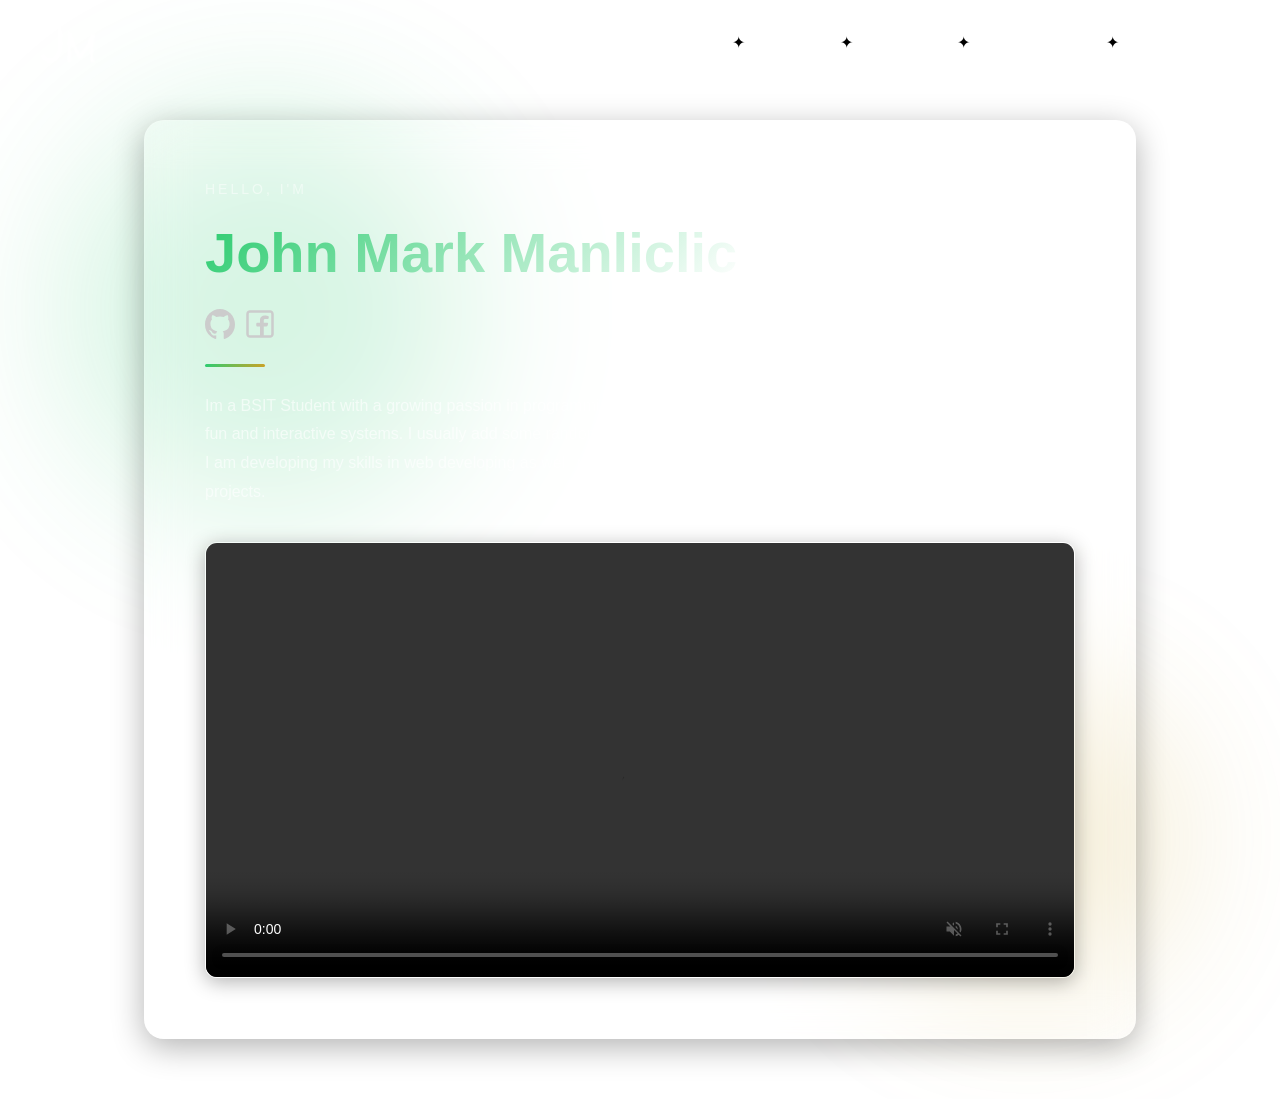
==== index.html @ ce604715 "remove from folders" ====
<!DOCTYPE html>
<html lang="en">
<head>
    <meta charset="UTF-8">
    <meta name="viewport" content="width=device-width, initial-scale=1.0">
    <title>Portfolio</title>
    <link rel="stylesheet" href="style.css">
</head>
<body>
    <div class="video-background">
        <video autoplay muted loop playsinline>
        <source src="../videos/bg.mp4" type="video/mp4">
        </video>
    </div>
    <header>
        <nav class="navbar">
            <a class="logo" href="#"><img class="img-logo" src="../images/JM-white.png" alt="JM-white"></a>

            <input type="checkbox" id="navToggle" class="nav-toggle" />
            
            <label for="navToggle" class="burger" aria-label="Toggle navigation">
                <span></span><span></span><span></span>
            </label>

            <ul class="menu">
                <li><a href="index.html">Home</a></li>
                <li><a href="skills.html">Skills</a></li>
                <li><a href="projects.html">Projects</a></li>
                <li><a href="experience.html">Experience</a></li>
            </ul>
        </nav>
    </header>

    <div id="home">
        <div class="card">
            <span class="opening">Hello, I'm</span>
            <h2 id="typing">John Mark Manliclic</h2>
            <div class="social-icons">
                <a class="social-icon" href="https://github.com/LuPinssss" target="_blank"><svg viewBox="0 0 20 20" version="1.1" xmlns="http://www.w3.org/2000/svg" xmlns:xlink="http://www.w3.org/1999/xlink" fill="#000000"><g id="SVGRepo_bgCarrier" stroke-width="0"></g><g id="SVGRepo_tracerCarrier" stroke-linecap="round" stroke-linejoin="round"></g><g id="SVGRepo_iconCarrier"> <title>github [#142]</title> <desc>Created with Sketch.</desc> <defs> </defs> <g id="Page-1" stroke="none" stroke-width="1" fill="none" fill-rule="evenodd"> <g id="Dribbble-Light-Preview" transform="translate(-140.000000, -7559.000000)" fill="#cccccc"> <g id="icons" transform="translate(56.000000, 160.000000)"> <path d="M94,7399 C99.523,7399 104,7403.59 104,7409.253 C104,7413.782 101.138,7417.624 97.167,7418.981 C96.66,7419.082 96.48,7418.762 96.48,7418.489 C96.48,7418.151 96.492,7417.047 96.492,7415.675 C96.492,7414.719 96.172,7414.095 95.813,7413.777 C98.04,7413.523 100.38,7412.656 100.38,7408.718 C100.38,7407.598 99.992,7406.684 99.35,7405.966 C99.454,7405.707 99.797,7404.664 99.252,7403.252 C99.252,7403.252 98.414,7402.977 96.505,7404.303 C95.706,7404.076 94.85,7403.962 94,7403.958 C93.15,7403.962 92.295,7404.076 91.497,7404.303 C89.586,7402.977 88.746,7403.252 88.746,7403.252 C88.203,7404.664 88.546,7405.707 88.649,7405.966 C88.01,7406.684 87.619,7407.598 87.619,7408.718 C87.619,7412.646 89.954,7413.526 92.175,7413.785 C91.889,7414.041 91.63,7414.493 91.54,7415.156 C90.97,7415.418 89.522,7415.871 88.63,7414.304 C88.63,7414.304 88.101,7413.319 87.097,7413.247 C87.097,7413.247 86.122,7413.234 87.029,7413.87 C87.029,7413.87 87.684,7414.185 88.139,7415.37 C88.139,7415.37 88.726,7417.2 91.508,7416.58 C91.513,7417.437 91.522,7418.245 91.522,7418.489 C91.522,7418.76 91.338,7419.077 90.839,7418.982 C86.865,7417.627 84,7413.783 84,7409.253 C84,7403.59 88.478,7399 94,7399" id="github-[#142]"> </path> </g> </g> </g> </g></svg></a>
                <a id="fb" class="social-icon" href="https://www.facebook.com/johnmark.manliclic/" target="_blank"><svg viewBox="0 0 24 24" fill="none" xmlns="http://www.w3.org/2000/svg"><g id="SVGRepo_bgCarrier" stroke-width="0"></g><g id="SVGRepo_tracerCarrier" stroke-linecap="round" stroke-linejoin="round"></g><g id="SVGRepo_iconCarrier"> <path fill-rule="evenodd" clip-rule="evenodd" d="M20 1C21.6569 1 23 2.34315 23 4V20C23 21.6569 21.6569 23 20 23H4C2.34315 23 1 21.6569 1 20V4C1 2.34315 2.34315 1 4 1H20ZM20 3C20.5523 3 21 3.44772 21 4V20C21 20.5523 20.5523 21 20 21H15V13.9999H17.0762C17.5066 13.9999 17.8887 13.7245 18.0249 13.3161L18.4679 11.9871C18.6298 11.5014 18.2683 10.9999 17.7564 10.9999H15V8.99992C15 8.49992 15.5 7.99992 16 7.99992H18C18.5523 7.99992 19 7.5522 19 6.99992V6.31393C19 5.99091 18.7937 5.7013 18.4813 5.61887C17.1705 5.27295 16 5.27295 16 5.27295C13.5 5.27295 12 6.99992 12 8.49992V10.9999H10C9.44772 10.9999 9 11.4476 9 11.9999V12.9999C9 13.5522 9.44771 13.9999 10 13.9999H12V21H4C3.44772 21 3 20.5523 3 20V4C3 3.44772 3.44772 3 4 3H20Z" fill="#cccccc"></path> </g></svg></a>
            </div>
                <div class="divider"></div>
            <p>
                Im a BSIT Student with a growing passion in programming and technology. I love creating
                fun and interactive systems. I usually add some random and fun things in existing systems.
                I am developing my skills in web developing as well in graphic designing through random projects.
            </p>
            <video src="../videos/Portfolio.mp4" controls muted></video>
        </div>
    </div>
</body>
<!-- scroll -->
<link rel="stylesheet" href="https://unpkg.com/aos@2.3.1/dist/aos.css" />

<script src="https://unpkg.com/aos@2.3.1/dist/aos.js"></script>

<script>
AOS.init({
    duration: 1000, 
    once: false 
  });
</script>
</html>
---- style.css ----
*{
    box-sizing: border-box;
    font-family: 'Segoe UI', Tahoma, Geneva, Verdana, sans-serif;
    margin: 0;
    padding: 0;
}
:root{
  --hovered: #cccccc;
  --emerald: #2ECC71;
  --soft-gold:#C9A227;
}
html{
  scroll-behavior: smooth;
}
.video-background{
  position: fixed;
  top: 0;
  left: 0;
  width: 100%;
  height: 100%;
  overflow: hidden;
  z-index: -1;
}
.video-background video{
  width: 100%;
  height: 100%;
  object-fit: cover;
}
header{
  position: absolute;
  top: 0;
  left: 0;
  width: 100%;
  z-index: 1000;
}
.navbar{
  display: flex;
  align-items: center;
  justify-content: space-between;
  padding: 15px 40px;
  background: transparent;
  transition: background 0.3s ease;
}
.logo{
  text-decoration: none;
}
.img-logo{
  height: 50px;
  width: auto;
}
.nav-toggle{
  display: none;
}
.menu{
  display: flex;
  list-style: none;
  gap: 35px;
}
.menu li a{
  text-decoration: none;
  color: #ffffff;
  font-family: 'Segoe UI', Tahoma, Geneva, Verdana, sans-serif;
  font-size: 16px;
  font-weight: 500;
  letter-spacing: 1px;
  text-transform: uppercase;
  padding: 8px 0;
  position: relative;
  transition: color 0.3s ease;
}
.menu li a::after{
  content: '';
  position: absolute;
  left: 0;
  bottom: 0;
  width: 0;
  height: 2px;
  background: #ffffff;
  transition: width 0.3s ease;
}
.menu li a:hover::after{
  width: 100%;
}
.menu li a:hover{
  color: var(--hovered);
}
.burger{
  display: none;
  flex-direction: column;
  gap: 5px;
  cursor: pointer;
}
.burger span{
  display: block;
  width: 28px;
  height: 3px;
  background: #ffffff;
  border-radius: 3px;
  transition: all 0.3s ease;
}
#home{
  min-height: 100vh;
  display: flex;
  align-items: center;
  justify-content: center;
  padding: 120px 20px 60px;
  position: relative;
}
#home::before,
#home::after{
  content: '';
  position: absolute;
  border-radius: 50%;
  filter: blur(80px);
  opacity: 0.2;
  z-index: 0;
}
#home::before{
  width: 400px;
  height: 400px;
  background: var(--emerald);
  top: 10%;
  left: 5%;
}
#home::after{
  width: 300px;
  height: 300px;
  background: var(--soft-gold);
  bottom: 10%;
  right: 8%;
}
.card{
  width: 80%;
  max-width: 1000px;
  background: rgba(255, 255, 255, 0.05);
  border: 1px solid rgba(255, 255, 255, 0.1);
  border-radius: 20px;
  backdrop-filter: blur(20px);
  -webkit-backdrop-filter: blur(20px);
  padding: 60px;
  position: relative;
  z-index: 1;
  display: flex;
  flex-direction: column;
  align-items: flex-start;
  gap: 25px;
  box-shadow: 0 8px 32px rgba(0, 0, 0, 0.3);
}
.card .opening{
  font-size: 14px;
  font-weight: 400;
  letter-spacing: 3px;
  text-transform: uppercase;
  color: rgba(255, 255, 255, 0.5);
}
.card h2{
  font-size: clamp(32px, 5vw, 56px);
  font-weight: 700;
  line-height: 1.1;
  background: linear-gradient(135deg, var(--emerald), #ffffff);
  -webkit-background-clip: text;
  -webkit-text-fill-color: transparent;
  background-clip: text;
}
.divider{
  width: 60px;
  height: 3px;
  background: linear-gradient(90deg, var(--emerald), var(--soft-gold));
  border-radius: 2px;
}
.card p{
  font-size: 16px;
  line-height: 1.8;
  color: rgba(255, 255, 255, 0.6);
  max-width: 650px;
}
.card video{
  width: 100%;
  border-radius: 12px;
  margin-top: 10px;
  border: 1px solid rgba(255, 255, 255, 0.08);
  box-shadow: 0 4px 20px rgba(0, 0, 0, 0.3);
}
.social-icon{
  width: 30px;
  height: 30px;
}
.social-icons{
  display: flex;
  gap: 10px;
}

/* skills */
#skills{
  min-height: 100vh;
  display: flex;
  align-items: center;
  justify-content: center;
  padding: 120px 20px 60px;
  position: relative;
}
#skills::before,
#skills::after{
  content: '';
  position: absolute;
  border-radius: 50%;
  filter: blur(80px);
  opacity: 0.3;
  z-index: 0;
}
#skills::before{
  width: 350px;
  height: 350px;
  background: var(--soft-gold);
  top: 15%;
  right: 5%;
}
#skills::after{
  width: 300px;
  height: 300px;
  background: var(--emerald);
  bottom: 10%;
  left: 8%;
}
#skills .card{
  align-items: center;
  text-align: center;
}

#skills .card .opening{
  font-size: 16px;
  letter-spacing: 4px;
}
.icons{
  display: flex;
  flex-wrap: wrap;
  justify-content: center;
  gap: 25px;
  width: 100%;
  margin-top: 10px;
}
.icon-item{
  flex: 0 0 calc(25% - 19px);
  min-width: 160px;
  max-width: 250px;
  display: flex;
  flex-direction: column;
  align-items: center;
  gap: 12px;
  padding: 25px 15px;
  background: rgba(255, 255, 255, 0.04);
  border: 1px solid rgba(255, 255, 255, 0.07);
  border-radius: 18px;
  transition: all 0.4s ease;
  cursor: pointer;
}
.icon-item .img{
  width: 50px;
  height: 50px;
  object-fit: contain;
  filter: grayscale(30%) brightness(0.85);
  transition: all 0.4s ease;
}
.icon-item span{
  font-family: 'Segoe UI', Tahoma, Geneva, Verdana, sans-serif;
  font-size: 12px;
  font-weight: 500;
  letter-spacing: 1.5px;
  text-transform: uppercase;
  color: rgba(255, 255, 255, 0.35);
  transition: color 0.4s ease;
}
.icon-item:hover{
  transform: translateY(-8px);
  background: rgba(255, 255, 255, 0.1);
  border-color: rgba(255, 255, 255, 0.2);
}
.icon-item:hover img{
    filter: grayscale(0%) brightness(1.15);
    transform: scale(1.1);
}
.icon-item:hover span{
    color: rgba(255, 255, 255, 0.85);
}
/* html */
.icon-item:hover #html path{
  fill: #e34c26;
  transition: fill 0.3s ease;
}
.icon-item:has(#html):hover{
  box-shadow:
    0 12px 35px rgba(227, 76, 38, 0.35),
    0 0 50px 12px rgba(240, 101, 41, 0.25);
}
/* CSS */
.icon-item:hover #css path{
  fill: #2965f1;
  transition: fill 0.3s ease;
}
.icon-item:has(#css):hover{
  box-shadow:
    0 12px 35px rgba(41, 101, 241, 0.35),
    0 0 50px 12px rgba(38, 77, 228, 0.25);
}
/* Photoshop */
.icon-item:hover #photoshop path{
  fill: #31a8ff;
  transition: fill 0.3s ease;
}
.icon-item:has(#photoshop):hover{
  box-shadow:
    0 12px 35px rgba(49, 168, 255, 0.35),
    0 0 50px 12px rgba(0, 140, 255, 0.22);
}
/* After Effects */
.icon-item:hover #after-effects path{
  fill: #9999ff;
  transition: fill 0.3s ease;
}
.icon-item:has(#after-effects):hover{
  box-shadow:
    0 12px 35px rgba(153, 153, 255, 0.35),
    0 0 50px 12px rgba(210, 145, 255, 0.22);
}
/* Java */
.icon-item:hover #java path{
  fill: #f89820;
  transition: fill 0.3s ease;
}
.icon-item:has(#java):hover{
  box-shadow:
    0 12px 35px rgba(248, 152, 32, 0.35),
    0 0 50px 12px rgba(83, 130, 161, 0.22);
}
/* Python */
.icon-item:hover #python path{
  fill: #3776ab;
  transition: fill 0.3s ease;
}
.icon-item:has(#python):hover{
  box-shadow:
    0 12px 35px rgba(55, 118, 171, 0.35),
    0 0 50px 12px rgba(255, 212, 59, 0.22);
}
/* C# */
.icon-item:hover #c-sharp path {
  fill: #9b4f96;
  transition: fill 0.3s ease;
}
.icon-item:has(#c-sharp):hover{
  box-shadow:
    0 12px 35px rgba(155, 79, 150, 0.35),
    0 0 50px 12px rgba(104, 33, 122, 0.22);
}

/* projects */
#projects{
  min-height: 100vh;
  display: flex;
  align-items: center;
  justify-content: center;
  padding: 120px 20px 60px;
  position: relative;
}
.project-container{
  display: flex;
  flex-wrap: wrap;
  justify-content: center;
  gap: 20px;
}
.project-cards{
  display: flex;
  flex-direction: column;
  align-items: center;
  flex: 0 1 clamp(800px, 40%, 500px);
  padding: 25px 15px;
  background: rgba(255, 255, 255, 0.04);
  border: 1px solid rgba(255, 255, 255, 0.07);
  border-radius: 18px;
  cursor: pointer;
  gap: 15px;
}
.project-cards h3{
  font-size: 15px;
  font-weight: 300;
  letter-spacing: 3px;
  text-transform: uppercase;
  color: rgba(255, 255, 255, 0.5);
  background: linear-gradient(135deg, var(--emerald), var(--soft-gold));
  -webkit-background-clip: text;
  -webkit-text-fill-color: transparent;
  background-clip: text;
}
.project-cards:hover{
  transform: translateY(-8px);
  background: rgba(255, 255, 255, 0.1);
  border-color: rgba(255, 255, 255, 0.2);
  box-shadow:
    0 12px 35px rgba(46, 204, 113, 0.3),
    0 0 50px 12px rgba(201, 162, 39, 0.2);
}
.project-img{
  max-width: 100%;
  max-height: 300px;
  border-radius: 20px;
  border: 1px solid rgba(255, 255, 255, 0.07);
  box-shadow: 0 8px 32px rgba(0, 0, 0, 0.3);
}
#projects::before,
#projects::after{
  content: '';
  position: absolute;
  border-radius: 50%;
  filter: blur(80px);
  opacity: 0.3;
  z-index: 0;
}
#projects::before{
  width: 350px;
  height: 350px;
  background: var(--soft-gold);
  top: 15%;
  right: 5%;
}
#projects::after{
  width: 300px;
  height: 300px;
  background: var(--emerald);
  bottom: 10%;
  left: 8%;
}
.project-head{
  font-size: 25px;
  font-weight: 600;
  letter-spacing: 3px;
  text-transform: uppercase;
  color: rgba(255, 255, 255, 0.5);
}

/* experience */
#experience{
  min-height: 100vh;
  display: flex;
  align-items: center;
  justify-content: center;
  padding: 120px 20px 60px;
  position: relative;
}
.experience-head{
  font-size: 20px;
  font-weight: 600;
  letter-spacing: 3px;
  text-transform: uppercase;
  color: rgba(255, 255, 255, 0.5);
}
.experience-container h4{
  color: rgba(255, 255, 255, 0.8);
  text-transform: uppercase;
  letter-spacing: 4px;
}
.experience-container ul{
  margin-top: 20px;
  color: rgba(255, 255, 255, 0.8);
  letter-spacing: 2px;
  list-style: none;
}
.experience-container ul li{
  margin-top: 10px;
  margin-bottom: 10px;
}
li::before {
  content: "✦";
  margin-right: 8px;
}

@media (max-width: 768px){
  .burger{
    display: flex;
  }
  .menu{
    position: absolute;
    top: 100%;
    left: 0;
    width: 100%;
    flex-direction: column;
    align-items: center;
    gap: 0;
    background: rgba(0, 0, 0, 0.9);
    backdrop-filter: blur(10px);
    max-height: 0;
    overflow: hidden;
    transition: max-height 0.4s ease;
  }
  .nav-toggle:checked ~ .menu{
    max-height: 400px;
  }
  .menu li{
    width: 100%;
    text-align: center;
  }
  .menu li a{
    display: block;
    padding: 18px 0;
    border-bottom: 1px solid rgba(255, 255, 255, 0.1);
  }
  menu li a::after{
    display: none;
  }
  .menu li a:hover{
    background: rgba(255, 255, 255, 0.05);
  }
.nav-toggle:checked ~ .burger span:nth-child(1){
    transform: translateY(8px) rotate(45deg);
  }
.nav-toggle:checked ~ .burger span:nth-child(2){
    opacity: 0;
  }
.nav-toggle:checked ~ .burger span:nth-child(3){
    transform: translateY(-8px) rotate(-45deg);
  }
  .home-card{
    width: 90%;
    padding: 35px 25px;
  }
  #home::before{
    width: 250px;
    height: 250px;
  }
  #home::after{
    width: 200px;
    height: 200px;
  }
  .icon-item{
    flex: 0 0 calc(50% - 12.5px);
  }
  .icon-item img{
    width: 40px;
    height: 40px;
  }
  .icon-item span{
    font-size: 10px;
  }
  #skills .card{
    width: 90%;
    padding: 35px 25px;
  }
  #skills::before{
    width: 200px;
    height: 200px;
  }
  #skills::after{
    width: 180px;
    height: 180px;
  }
  #projects {
    padding: 80px 15px 40px;
    min-height: auto;
  }
  .project-container{
    gap: 15px;
  }
  .project-cards{
    flex: 1 1 100%;
    padding: 20px 15px;
    gap: 12px;
  }
  .project-head{
    font-size: 18px;
    letter-spacing: 2px;
  }
  .project-cards h3{
    font-size: 13px;
    letter-spacing: 2px;
  }
  .project-img{
    max-height: 200px;
  }
  #projects::before{
    width: 200px;
    height: 200px;
    opacity: 0.2;
  }
  #projects::after{
    width: 180px;
    height: 180px;
    opacity: 0.2;
  }
  .project-cards:hover{
    transform: translateY(-5px);
    box-shadow:
      0 8px 25px rgba(46, 204, 113, 0.25),
      0 0 35px 8px rgba(201, 162, 39, 0.15);
  }
}
@media (min-width: 769px) and (max-width: 1024px){
  .icon-item{
    flex: 0 0 calc(33.333% - 17px);
  }
}
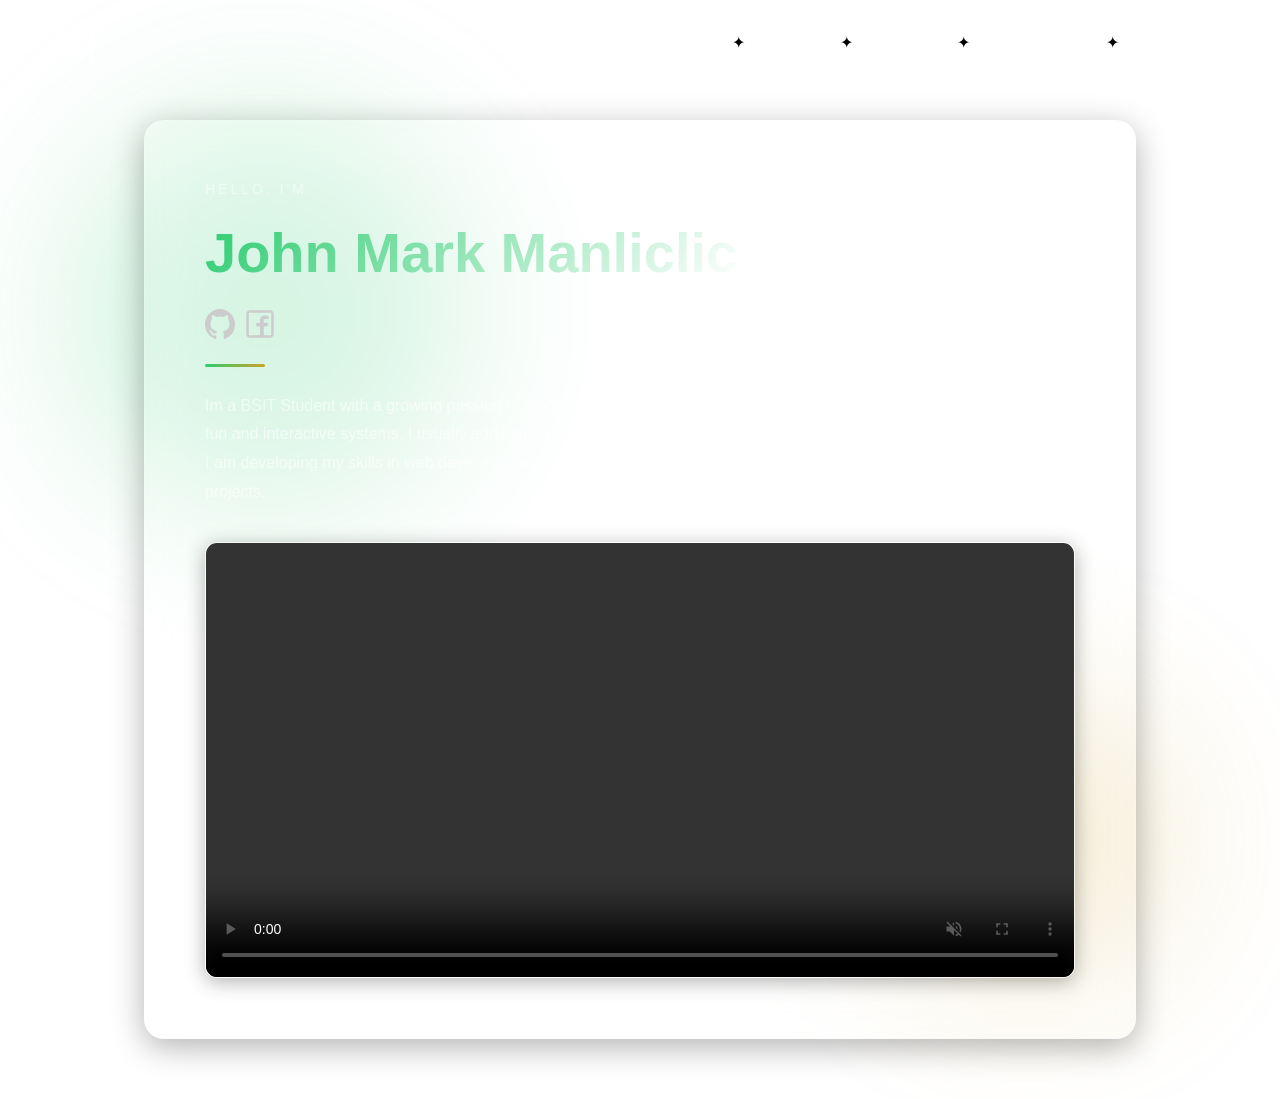
==== commit b944dedb: "fix images and vids" ====
--- a/index.html
+++ b/index.html
@@ -9,12 +9,12 @@
 <body>
     <div class="video-background">
         <video autoplay muted loop playsinline>
-        <source src="../videos/bg.mp4" type="video/mp4">
+        <source src="videos/bg.mp4" type="video/mp4">
         </video>
     </div>
     <header>
         <nav class="navbar">
-            <a class="logo" href="#"><img class="img-logo" src="../images/JM-white.png" alt="JM-white"></a>
+            <a class="logo" href="#"><img class="img-logo" src="images/JM-white.png" alt="JM-white"></a>
 
             <input type="checkbox" id="navToggle" class="nav-toggle" />
             
@@ -45,7 +45,7 @@
                 fun and interactive systems. I usually add some random and fun things in existing systems.
                 I am developing my skills in web developing as well in graphic designing through random projects.
             </p>
-            <video src="../videos/Portfolio.mp4" controls muted></video>
+            <video src="videos/Portfolio.mp4" controls muted></video>
         </div>
     </div>
 </body>
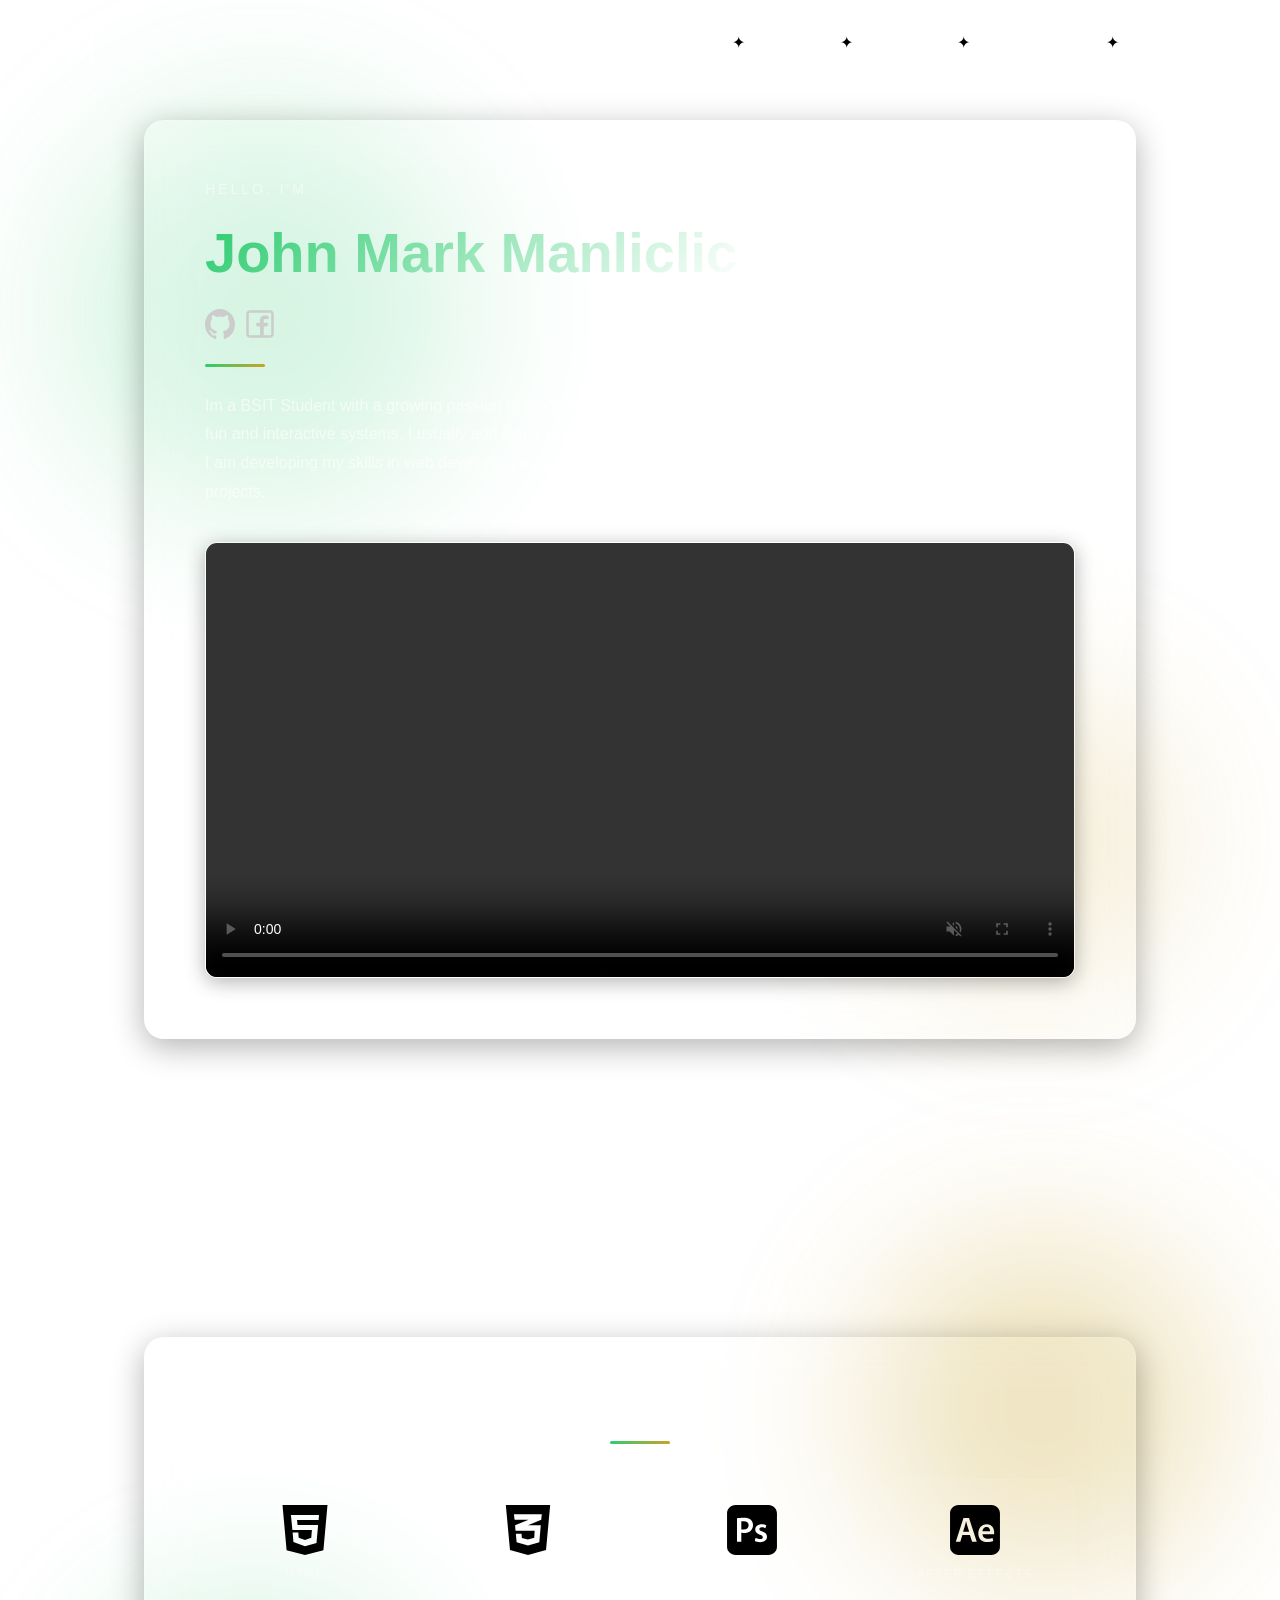
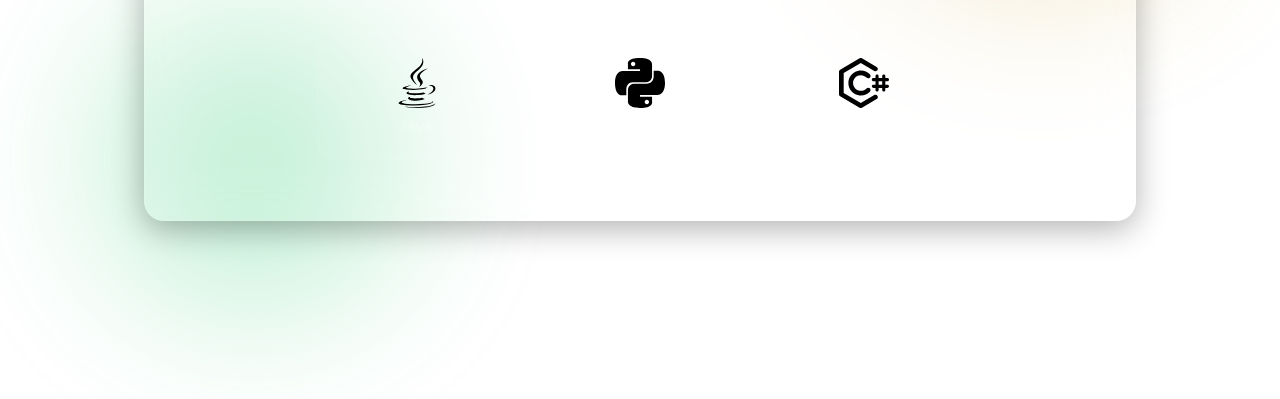
==== commit 082615ca: "change index" ====
--- a/index.html
+++ b/index.html
@@ -48,6 +48,42 @@
             <video src="videos/Portfolio.mp4" controls muted></video>
         </div>
     </div>
+    <div id="skills">
+    <div class="card" data-aos="fade-up-right" data-aos-duration="1500">
+        <span class="opening">My Skills</span>
+        <div class="divider"></div>
+        <div class="icons">
+            <div class="icon-item">
+                <svg id="html" class="img" viewBox="-1 0 20 20" version="1.1" xmlns="http://www.w3.org/2000/svg" xmlns:xlink="http://www.w3.org/1999/xlink" fill="#000000"><g id="SVGRepo_bgCarrier" stroke-width="0"></g><g id="SVGRepo_tracerCarrier" stroke-linecap="round" stroke-linejoin="round"></g><g id="SVGRepo_iconCarrier"> <title>html [#124]</title> <desc>Created with Sketch.</desc> <defs> </defs> <g id="Page-1" stroke="none" stroke-width="1" fill="none" fill-rule="evenodd"> <g id="Dribbble-Light-Preview" transform="translate(-61.000000, -7639.000000)" fill="#000000"> <g id="icons" transform="translate(56.000000, 160.000000)"> <path d="M19.4350881,7485 L19.4279481,7485 L10.8119794,7485 L11.0180201,7487 L19.2300674,7487 C19.109707,7488.752 18.7455658,7492.464 18.6119454,7494.153 L13.99949,7495.451 L13.99949,7495.455 L13.98929,7495.46 L9.37377458,7493.836 L9.05757353,7490 L11.3199411,7490 L11.4800816,7492.063 L13.99337,7493 L13.99949,7493 L16.5086984,7492.1 L16.7667592,7489 L8.95659319,7489 C8.91885306,7488.599 8.43333144,7483.392 8.34867116,7483 L19.6370488,7483 C19.5738086,7483.66 19.5095484,7484.338 19.4350881,7485 L19.4350881,7485 Z M5,7479 L6.63812546,7497.148 L13.98929,7499 L21.3598345,7497.111 L23,7479 L5,7479 Z" id="html-[#124]"> </path> </g> </g> </g> </g></svg>
+                <span>HTML</span>
+            </div>
+            <div class="icon-item">
+                <svg id="css" class="img" fill="#000000" version="1.1" xmlns="http://www.w3.org/2000/svg" xmlns:xlink="http://www.w3.org/1999/xlink" viewBox="0 0 512 512" enable-background="new 0 0 512 512" xml:space="preserve"><g id="SVGRepo_bgCarrier" stroke-width="0"></g><g id="SVGRepo_tracerCarrier" stroke-linecap="round" stroke-linejoin="round"></g><g id="SVGRepo_iconCarrier"> <g id="c133de6af664cd4f011a55de6b001b19"> <path display="inline" d="M483.111,0.501l-42.59,461.314l-184.524,49.684L71.47,461.815L28.889,0.501H483.111z M397.29,94.302 H255.831H111.866l6.885,55.708h137.08h7.7l-7.7,3.205l-132.07,55.006l4.38,54.453l127.69,0.414l68.438,0.217l-4.381,72.606 l-64.058,18.035v-0.057l-0.525,0.146l-61.864-15.617l-3.754-45.07h-0.205H132.1h-0.202l7.511,87.007l116.423,34.429v-0.062 l0.21,0.062l115.799-33.802l15.021-172.761h-131.03h-0.323l0.323-0.14l135.83-58.071L397.29,94.302z"> </path> </g> </g></svg>
+                <span>CSS</span>
+            </div>
+            <div class="icon-item">
+                <svg id="photoshop" class="img" fill="#000000" version="1.1" xmlns="http://www.w3.org/2000/svg" xmlns:xlink="http://www.w3.org/1999/xlink" viewBox="0 0 512 512" enable-background="new 0 0 512 512" xml:space="preserve"><g id="SVGRepo_bgCarrier" stroke-width="0"></g><g id="SVGRepo_tracerCarrier" stroke-linecap="round" stroke-linejoin="round"></g><g id="SVGRepo_iconCarrier"> <g id="2069a460dcf28295e231f3111e037552"> <path display="inline" d="M426.333,0.5H85.667C38.825,0.5,0.5,38.825,0.5,85.667v340.667c0,46.842,38.325,85.167,85.167,85.167 h340.667c46.842,0,85.167-38.325,85.167-85.167V85.667C511.5,38.825,473.175,0.5,426.333,0.5z M245.329,260.524 c-17.736,17.736-45.611,26.065-77.103,26.065c-8.326,0-15.927-0.365-21.72-1.451v91.945h-44.159V136.363 c15.927-2.895,38.009-5.069,68.05-5.069c32.582,0,56.473,6.878,72.039,19.911c14.48,11.947,23.89,31.131,23.89,53.936 C266.325,228.309,259.086,247.492,245.329,260.524z M337.981,380.706c-21.358,0-40.542-5.069-53.574-12.31l8.687-32.216 c10.135,6.154,29.322,12.671,45.249,12.671c19.545,0,28.236-7.964,28.236-19.549c0-11.943-7.239-18.099-28.96-25.7 c-34.391-11.947-48.866-30.769-48.505-51.403c0-31.131,25.7-55.383,66.604-55.383c19.549,0,36.562,5.069,46.695,10.496 l-8.687,31.493c-7.602-4.342-21.721-10.135-37.285-10.135c-15.928,0-24.615,7.602-24.615,18.46c0,11.224,8.326,16.655,30.77,24.618 c31.854,11.582,46.696,27.871,47.058,53.937C409.653,357.539,384.678,380.706,337.981,380.706z M221.8,206.95 c0,28.598-20.273,44.887-53.574,44.887c-9.049,0-16.289-0.362-21.72-1.809v-82.534c4.708-1.085,13.395-2.171,25.704-2.171 C202.979,165.323,221.8,179.803,221.8,206.95z"> </path> </g> </g></svg>
+                <span>Photoshop</span>
+            </div>
+            <div class="icon-item">
+                <svg id="after-effects" class="img" fill="#000000" version="1.1" xmlns="http://www.w3.org/2000/svg" xmlns:xlink="http://www.w3.org/1999/xlink" viewBox="0 0 512 512" enable-background="new 0 0 512 512" xml:space="preserve"><g id="SVGRepo_bgCarrier" stroke-width="0"></g><g id="SVGRepo_tracerCarrier" stroke-linecap="round" stroke-linejoin="round"></g><g id="SVGRepo_iconCarrier"> <g id="2069a460dcf28295e231f3111e02fda7"> <path display="inline" d="M177.275,213.286l19.188,60.088h-62.624l18.822-60.088c4.346-14.48,7.963-31.493,11.585-45.611h0.724 C168.588,181.793,172.572,198.444,177.275,213.286z M373.819,226.316c-27.513,0-39.095,24.978-40.907,43.074h77.465 C410.743,253.104,403.503,226.316,373.819,226.316z M511.5,85.667v340.667c0,46.842-38.325,85.167-85.167,85.167H85.667 C38.825,511.5,0.5,473.175,0.5,426.333V85.667C0.5,38.825,38.825,0.5,85.667,0.5h340.667C473.175,0.5,511.5,38.825,511.5,85.667z M273.928,376.182l-79.274-243.981h-56.834L59.63,376.182h45.973l20.997-69.14h77.465l22.082,69.14H273.928z M452.37,281.699 c0-38.73-18.826-85.79-76.019-85.79c-56.469,0-86.151,45.973-86.151,94.84c0,53.936,33.663,89.051,90.859,89.051 c25.338,0,46.334-4.708,61.538-10.862l-6.517-30.765c-13.395,5.064-28.236,7.959-48.871,7.959 c-28.232,0-53.208-13.752-54.298-45.61h118.011C451.646,296.541,452.37,290.025,452.37,281.699z"> </path> </g> </g></svg>
+                <span>After Effects</span>
+            </div>
+            <div class="icon-item">
+                <svg id="java" class="img" fill="#000000" version="1.1" xmlns="http://www.w3.org/2000/svg" xmlns:xlink="http://www.w3.org/1999/xlink" viewBox="0 0 512 512" enable-background="new 0 0 512 512" xml:space="preserve"><g id="SVGRepo_bgCarrier" stroke-width="0"></g><g id="SVGRepo_tracerCarrier" stroke-linecap="round" stroke-linejoin="round"></g><g id="SVGRepo_iconCarrier"> <g id="5151e0c8492e5103c096af88a51e8d81"> <path display="inline" d="M193.918,208.369c-4.729-10.456-6.849-22.652-3.236-33.731c3.612-11.327,11.703-20.413,19.794-28.878 c22.525-22.531,50.285-39.085,72.316-61.986c12.197-12.573,22.278-27.634,25.762-44.937c2.864-12.695,1.496-25.764-1.117-38.337 c11.7,13.319,15.559,32.363,12.197,49.541c-3.608,19.292-14.316,36.344-26.886,51.031c-10.081,11.827-21.659,22.282-33.731,31.993 c-14.065,11.327-27.88,23.524-36.716,39.457c-7.472,12.943-9.215,28.876-4.11,42.942c8.341,24.146,27.756,42.071,38.338,64.848 c-11.703-10.332-23.152-21.036-33.86-32.361C211.471,236.001,200.889,223.307,193.918,208.369z M257.398,189.448 c-2.115,19.792,8.213,38.462,20.539,53.151c5.972,6.596,11.076,14.687,11.323,23.899c0.251,12.318-6.716,23.774-15.684,31.861 c2.119-0.246,3.612-2.115,5.355-3.11c13.443-8.589,26.385-19.418,32.982-34.227c4.357-10.083,3.362-22.034-2.362-31.371 c-6.724-10.953-15.559-20.662-20.786-32.61c-2.867-6.721-3.862-14.562-1.496-21.657c3.114-9.583,9.834-17.426,16.93-24.272 c19.54-18.544,43.189-31.743,65.844-46.179c-28.629,8.214-56.883,19.542-81.03,37.343 C273.702,153.727,259.515,169.658,257.398,189.448z M393.447,283.052c13.568,0.748,26.882,10.704,29.374,24.397 c2.366,11.825-3.358,23.524-10.705,32.485c-12.075,14.438-28.382,24.771-44.807,33.609c-1.622,0.991-2.99,2.237-4.235,3.608 c21.659-5.478,43.314-13.689,60.867-27.756c9.705-8.091,18.294-18.799,20.163-31.619c1.743-11.076-2.86-22.528-11.077-29.871 c-9.96-9.09-24.021-12.448-37.218-10.704c-7.593,0.995-15.931,2.613-21.158,8.961C380.877,284.921,386.971,282.429,393.447,283.052 z M123.22,318.647c16.303,4.357,33.108,5.603,49.787,6.724c14.936,0.995,29.875,1.246,44.937,1.12 c38.833-0.619,77.916-3.236,116.003-11.699c3.608-0.87,7.593-1.493,10.833-3.733c6.347-4.11,13.313-7.347,20.162-10.583 c-30.995,4.979-62.113,9.215-93.478,11.205c-31.74,1.991-63.731,3.236-95.593,1.121c-9.086-0.87-18.423-1.371-26.886-4.858 c-1.994-0.87-4.733-2.609-3.738-5.227c1.869-3.361,5.603-4.977,8.839-6.72c13.694-6.473,28.629-10.081,43.193-14.313 c-25.021-0.376-49.916,5.971-72.814,15.806c-5.105,2.491-10.83,4.481-14.936,8.714c-1.622,1.739-1.622,4.732,0.247,6.222 C113.511,315.787,118.487,317.28,123.22,318.647z M324.864,352.88c-21.784,3.859-43.694,7.472-65.726,8.589 c-24.147,1.618-48.294,0.247-72.191-2.241c-4.604-0.623-9.211-1.368-13.317-3.483c-2.116-1.246-4.231-3.236-4.106-5.854 c0.247-4.106,3.73-6.967,6.222-9.956c-7.715,2.739-15.434,5.599-21.906,10.708c-2.742,2.116-5.478,5.474-4.733,9.208 c1.125,4.356,5.356,6.97,9.09,8.96c9.208,4.733,19.54,6.846,29.625,8.714c25.511,4.11,51.527,4.235,77.167,2.488 c27.141-2.115,54.148-6.594,80.411-14.313C337.932,362.342,330.836,358.479,324.864,352.88z M188.068,395.951 c-6.97,1.99-14.066,4.357-19.79,8.957c-2.868,2.241-5.105,6.104-3.734,9.713c1.743,4.604,6.1,7.347,10.203,9.705 c10.708,5.854,22.78,8.589,34.604,10.708c26.765,4.229,54.27,3.608,80.908-1.12c15.806-2.989,31.615-7.221,46.301-13.815 c-9.584-3.984-18.917-8.467-27.878-13.693c-15.559,2.738-31.246,5.603-47.178,6.598c-21.032,1.618-42.319-0.125-63.355-2.738 c-4.98-1.121-11.202-1.618-14.563-5.976C181.847,400.677,185.828,398.063,188.068,395.951z M358.345,475.982 c17.424-3.604,34.977-7.719,50.908-15.806c4.976-2.867,11.076-5.979,12.698-11.95c0.87-5.725-5.105-8.714-9.337-11.08 c2.613,2.993,4.356,7.347,1.74,10.83c-4.357,5.853-11.821,8.091-18.42,10.332c-20.66,5.85-42.072,8.216-63.355,10.582 c-56.385,5.102-113.146,6.348-169.528,1.618c-18.92-1.994-38.217-4.109-56.264-10.829c-2.86-1.246-7.217-2.492-7.217-6.352 c1.117-3.354,4.357-5.227,7.217-6.845c12.945-6.595,27.384-10.207,41.822-11.077c-4.228-2.491-9.208-2.738-14.062-2.613 c-12.076,0.373-23.9,3.483-35.349,7.347c-9.834,3.604-19.916,7.59-27.76,14.811c-3.111,2.735-5.971,7.962-2.739,11.699 c4.98,5.353,12.699,6.72,19.54,8.338c38.338,6.599,77.171,10.328,116.011,11.699C255.781,488.184,307.684,485.942,358.345,475.982z M409.378,482.706c-23.402,7.468-47.672,11.574-71.822,14.936c-41.696,5.227-83.769,6.845-125.716,5.603 c-25.515-0.995-51.03-2.738-76.176-6.974c5.85,3.984,13.071,5.227,19.794,7.096c28.257,5.976,57.255,7.096,86.01,7.966 c42.19,0.748,84.387-0.87,125.962-7.468c19.669-3.48,39.459-7.715,57.13-16.927c9.215-4.854,18.552-12.326,20.163-23.152 C435.391,473.741,421.951,478.349,409.378,482.706z"> </path> </g> </g></svg>
+                <span>Java</span>
+            </div>
+            <div class="icon-item">
+                <svg id="python" class="img" viewBox="0 0 20 20" version="1.1" xmlns="http://www.w3.org/2000/svg" xmlns:xlink="http://www.w3.org/1999/xlink" fill="#000000"><g id="SVGRepo_bgCarrier" stroke-width="0"></g><g id="SVGRepo_tracerCarrier" stroke-linecap="round" stroke-linejoin="round"></g><g id="SVGRepo_iconCarrier"> <title>python [#127]</title> <desc>Created with Sketch.</desc> <defs> </defs> <g id="Page-1" stroke="none" stroke-width="1" fill="none" fill-rule="evenodd"> <g id="Dribbble-Light-Preview" transform="translate(-340.000000, -7599.000000)" fill="#000000"> <g id="icons" transform="translate(56.000000, 160.000000)"> <path d="M296.744,7457.45798 C296.262,7457.45798 295.872,7457.06594 295.872,7456.58142 C295.872,7456.0969 296.262,7455.70587 296.744,7455.70587 C297.226,7455.70587 297.616,7456.0969 297.616,7456.58142 C297.616,7457.06594 297.226,7457.45798 296.744,7457.45798 M294.072,7459 C299.15,7459 298.833,7456.78649 298.833,7456.78649 L298.827,7454.49357 L293.982,7454.49357 L293.982,7453.80499 L300.751,7453.80499 C300.751,7453.80499 304,7454.17591 304,7449.02614 C304,7443.87636 301.165,7444.0583 301.165,7444.0583 L299.472,7444.0583 L299.472,7446.44873 C299.472,7446.44873 299.563,7449.29855 296.682,7449.29855 L291.876,7449.29855 C291.876,7449.29855 289.176,7449.25533 289.176,7451.9222 L289.176,7456.33112 C289.176,7456.33112 288.766,7459 294.072,7459 M291.257,7440.54202 C291.739,7440.54202 292.128,7440.93406 292.128,7441.41858 C292.128,7441.9031 291.739,7442.29413 291.257,7442.29413 C290.775,7442.29413 290.385,7441.9031 290.385,7441.41858 C290.385,7440.93406 290.775,7440.54202 291.257,7440.54202 M293.928,7439 C288.851,7439 289.168,7441.21351 289.168,7441.21351 L289.174,7443.50643 L294.019,7443.50643 L294.019,7444.19501 L287.249,7444.19501 C287.249,7444.19501 284,7443.82409 284,7448.97386 C284,7454.12364 286.836,7453.9417 286.836,7453.9417 L288.528,7453.9417 L288.528,7451.55127 C288.528,7451.55127 288.437,7448.70145 291.319,7448.70145 L296.124,7448.70145 C296.124,7448.70145 298.824,7448.74467 298.824,7446.0778 L298.824,7441.66888 C298.824,7441.66888 299.234,7439 293.928,7439" id="python-[#127]"> </path> </g> </g> </g> </g></svg>
+                <span>Python</span>
+            </div>
+            <div class="icon-item">
+                <svg id="c-sharp" class="img" viewBox="0 0 16 16" fill="none" xmlns="http://www.w3.org/2000/svg"><g id="SVGRepo_bgCarrier" stroke-width="0"></g><g id="SVGRepo_tracerCarrier" stroke-linecap="round" stroke-linejoin="round"></g><g id="SVGRepo_iconCarrier"> <path fill-rule="nonzero" clip-rule="nonzero" d="M7.00017 5.5C5.61936 5.5 4.5 6.61936 4.5 8.00017C4.5 9.38097 5.61936 10.5003 7.00017 10.5003C7.71226 10.5003 8.3538 10.2036 8.81009 9.725C9.09591 9.4252 9.57065 9.41386 9.87045 9.69968C10.1703 9.9855 10.1816 10.4602 9.89577 10.76C9.16817 11.5232 8.13926 12.0003 7.00017 12.0003C4.79094 12.0003 3 10.2094 3 8.00017C3 5.79094 4.79094 4 7.00017 4C8.13445 4 9.15952 4.47309 9.88658 5.23069C10.1734 5.52954 10.1636 6.00432 9.86477 6.29112C9.56591 6.57793 9.09114 6.56817 8.80433 6.26931C8.3484 5.79424 7.70928 5.5 7.00017 5.5Z" fill="#000000"></path> <path fill-rule="nonzero" clip-rule="nonzero" d="M6.58638 0.102166C6.8199 -0.0340553 7.10867 -0.0340553 7.34219 0.102166L12.0565 2.85217C12.4143 3.06088 12.5351 3.52011 12.3264 3.8779C12.1177 4.23569 11.6585 4.35654 11.3007 4.14783L6.96429 1.61828L1.5 4.80578V11.1942L6.96429 14.3817L11.3007 11.8522C11.6585 11.6435 12.1177 11.7643 12.3264 12.1221C12.5351 12.4799 12.4143 12.9391 12.0565 13.1478L7.34219 15.8978C7.10867 16.0341 6.8199 16.0341 6.58638 15.8978L0.372097 12.2728C0.141683 12.1384 0 11.8918 0 11.625V4.375C0 4.10825 0.141683 3.86157 0.372097 3.72717L6.58638 0.102166Z" fill="#000000"></path> <path fill-rule="nonzero" clip-rule="nonzero" d="M12.1799 5.25C12.456 5.25 12.6799 5.47386 12.6799 5.75V10.25C12.6799 10.5261 12.456 10.75 12.1799 10.75C11.9038 10.75 11.6799 10.5261 11.6799 10.25V5.75C11.6799 5.47386 11.9038 5.25 12.1799 5.25Z" fill="#000000"></path> <path fill-rule="nonzero" clip-rule="nonzero" d="M14.3201 5.25C14.5962 5.25 14.8201 5.47386 14.8201 5.75V10.25C14.8201 10.5261 14.5962 10.75 14.3201 10.75C14.044 10.75 13.8201 10.5261 13.8201 10.25V5.75C13.8201 5.47386 14.044 5.25 14.3201 5.25Z" fill="#000000"></path> <path fill-rule="nonzero" clip-rule="nonzero" d="M10.5 6.92993C10.5 6.65379 10.7239 6.42993 11 6.42993H15.5C15.7761 6.42993 16 6.65379 16 6.92993C16 7.20607 15.7761 7.42993 15.5 7.42993H11C10.7239 7.42993 10.5 7.20607 10.5 6.92993Z" fill="#000000"></path> <path fill-rule="nonzero" clip-rule="nonzero" d="M10.5 9.07007C10.5 8.79393 10.7239 8.57007 11 8.57007H15.5C15.7761 8.57007 16 8.79393 16 9.07007C16 9.34621 15.7761 9.57007 15.5 9.57007H11C10.7239 9.57007 10.5 9.34621 10.5 9.07007Z" fill="#000000"></path> </g></svg>
+                <span>C#</span>
+            </div>
+        </div>
+    </div>
+</div>
 </body>
 <!-- scroll -->
 <link rel="stylesheet" href="https://unpkg.com/aos@2.3.1/dist/aos.css" />
--- a/style.css
+++ b/style.css
@@ -8,6 +8,9 @@
   --hovered: #cccccc;
   --emerald: #2ECC71;
   --soft-gold:#C9A227;
+}
+html, body{
+  overflow-x: hidden;
 }
 html{
   scroll-behavior: smooth;
@@ -372,7 +375,7 @@
   display: flex;
   flex-direction: column;
   align-items: center;
-  flex: 0 1 clamp(800px, 40%, 500px);
+  flex: 1 1 500px;
   padding: 25px 15px;
   background: rgba(255, 255, 255, 0.04);
   border: 1px solid rgba(255, 255, 255, 0.07);
@@ -474,6 +477,21 @@
 }
 
 @media (max-width: 768px){
+  header{
+    left: 0;
+    right: 0;
+    width: 100%;
+    max-width: 100%;
+    overflow-x: clip;
+  }
+  .navbar{
+    width: 100%;
+    max-width: 100%;
+    padding: 15px 16px;
+  }
+  .img-logo{
+    height: 40px;
+  }
   .burger{
     display: flex;
   }
@@ -485,8 +503,9 @@
     flex-direction: column;
     align-items: center;
     gap: 0;
-    background: rgba(0, 0, 0, 0.9);
+    background: rgba(0, 0, 0, 0.92);
     backdrop-filter: blur(10px);
+    -webkit-backdrop-filter: blur(10px);
     max-height: 0;
     overflow: hidden;
     transition: max-height 0.4s ease;
@@ -503,93 +522,165 @@
     padding: 18px 0;
     border-bottom: 1px solid rgba(255, 255, 255, 0.1);
   }
-  menu li a::after{
+  .menu li a::after{
     display: none;
   }
   .menu li a:hover{
     background: rgba(255, 255, 255, 0.05);
   }
-.nav-toggle:checked ~ .burger span:nth-child(1){
+  .nav-toggle:checked ~ .burger span:nth-child(1){
     transform: translateY(8px) rotate(45deg);
   }
-.nav-toggle:checked ~ .burger span:nth-child(2){
+  .nav-toggle:checked ~ .burger span:nth-child(2){
     opacity: 0;
   }
-.nav-toggle:checked ~ .burger span:nth-child(3){
+  .nav-toggle:checked ~ .burger span:nth-child(3){
     transform: translateY(-8px) rotate(-45deg);
   }
-  .home-card{
-    width: 90%;
-    padding: 35px 25px;
+  #home,
+  #skills,
+  #projects,
+  #experience{
+    padding: 100px 15px 40px;
+    min-height: auto;
+  }
+  .card{
+    width: 100%;
+    max-width: 100%;
+    padding: 28px 20px;
+    gap: 18px;
+    align-items: center;
+    text-align: center;
+  }
+  #home .card h2{
+    font-size: 1.6rem;
+    white-space: normal;
+    overflow-wrap: break-word;
+    word-break: break-word;
+  }
+  .card p{
+    font-size: 14px;
+    line-height: 1.7;
+    max-width: 100%;
+  }
+  .social-icons{
+    justify-content: center;
+    flex-wrap: wrap;
+  }
+  .card video{
+    width: 100%;
+    max-width: 100%;
   }
   #home::before{
-    width: 250px;
-    height: 250px;
+    width: 220px;
+    height: 220px;
+    top: 8%;
+    left: -10%;
   }
   #home::after{
-    width: 200px;
-    height: 200px;
+    width: 180px;
+    height: 180px;
+    right: -8%;
+    bottom: 8%;
+  }
+  #skills::before,
+  #projects::before,
+  #experience::before{
+    width: 180px;
+    height: 180px;
+  }
+  #skills::after,
+  #projects::after,
+  #experience::after{
+    width: 160px;
+    height: 160px;
+  }
+  .icons{
+    gap: 15px;
   }
   .icon-item{
-    flex: 0 0 calc(50% - 12.5px);
-  }
+    flex: 1 1 calc(50% - 15px);
+    min-width: 130px;
+    max-width: none;
+    padding: 20px 12px;
+  }
+  .icon-item .img,
   .icon-item img{
-    width: 40px;
-    height: 40px;
+    width: 42px;
+    height: 42px;
   }
   .icon-item span{
     font-size: 10px;
-  }
-  #skills .card{
-    width: 90%;
-    padding: 35px 25px;
-  }
-  #skills::before{
-    width: 200px;
-    height: 200px;
-  }
-  #skills::after{
-    width: 180px;
-    height: 180px;
-  }
-  #projects {
-    padding: 80px 15px 40px;
-    min-height: auto;
+    letter-spacing: 1px;
   }
   .project-container{
+    flex-direction: column;
     gap: 15px;
+    width: 100%;
   }
   .project-cards{
+    width: 100%;
     flex: 1 1 100%;
-    padding: 20px 15px;
+    padding: 18px 14px;
     gap: 12px;
   }
   .project-head{
     font-size: 18px;
     letter-spacing: 2px;
+    text-align: center;
   }
   .project-cards h3{
     font-size: 13px;
     letter-spacing: 2px;
+    text-align: center;
   }
   .project-img{
-    max-height: 200px;
-  }
-  #projects::before{
-    width: 200px;
-    height: 200px;
-    opacity: 0.2;
-  }
-  #projects::after{
-    width: 180px;
-    height: 180px;
-    opacity: 0.2;
-  }
-  .project-cards:hover{
-    transform: translateY(-5px);
-    box-shadow:
-      0 8px 25px rgba(46, 204, 113, 0.25),
-      0 0 35px 8px rgba(201, 162, 39, 0.15);
+    width: 100%;
+    height: auto;
+    max-height: 220px;
+    object-fit: cover;
+  }
+  #experience{
+    min-height: auto;
+    padding: 100px 16px 40px;
+    display: flex;
+    justify-content: center;
+    align-items: flex-start;
+  }
+  #experience .card{
+    width: 100%;
+    max-width: 100%;
+    padding: 28px 20px;
+    margin: 0 auto;
+    align-items: flex-start;
+    text-align: left;
+    gap: 16px;
+  }
+  .experience-head{
+    font-size: 18px;
+    letter-spacing: 2px;
+    text-align: center;
+    width: 100%;
+  }
+  .experience-container{
+    width: 100%;
+  }
+  .experience-container h4{
+    font-size: 14px;
+    line-height: 1.5;
+    letter-spacing: 1.5px;
+    word-break: break-word;
+  }
+  .experience-container ul{
+    margin-top: 14px;
+    padding-left: 0;
+    font-size: 14px;
+    letter-spacing: 0.5px;
+  }
+  .experience-container ul li{
+    margin: 10px 0;
+    line-height: 1.7;
+    word-break: break-word;
   }
 }
 @media (min-width: 769px) and (max-width: 1024px){
